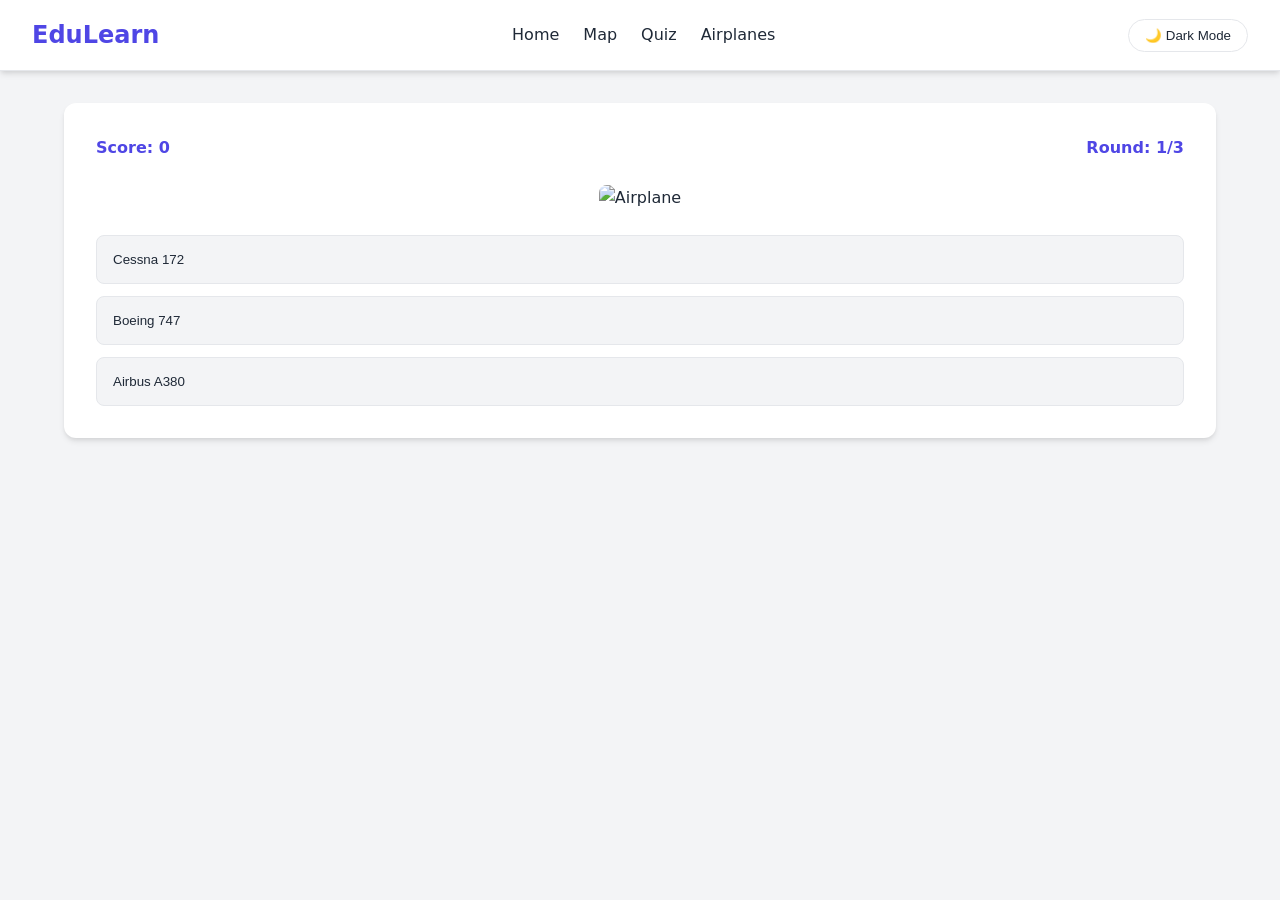
==== airplanes.html @ 9898b206 "Initial commit" ====
<!DOCTYPE html>
<html lang="en">
<head>
    <meta charset="UTF-8">
    <meta name="viewport" content="width=device-width, initial-scale=1.0">
    <title>Airplane Spotter - EduLearn</title>
    <link rel="stylesheet" href="css/style.css">
</head>
<body>
    <nav>
        <h1>EduLearn</h1>
        <ul>
            <li><a href="index.html">Home</a></li>
            <li><a href="map.html">Map</a></li>
            <li><a href="quiz.html">Quiz</a></li>
            <li><a href="airplanes.html">Airplanes</a></li>
        </ul>
        <button class="theme-toggle">🌙 Dark Mode</button>
    </nav>

    <div class="container">
        <div class="activity-wrapper fade-in">
            <div class="score-board">
                <span>Score: <span id="plane-score">0</span></span>
                <span>Round: <span id="plane-round">1</span>/<span id="plane-total">3</span></span>
            </div>

            <div id="plane-container">
                <div style="text-align: center; margin-bottom: 1.5rem;">
                    <img id="plane-img" src="" alt="Airplane" style="max-width: 100%; max-height: 300px; border-radius: 8px; object-fit: contain;">
                </div>
                <div class="options-grid" id="plane-options">
                    <!-- Options injected here -->
                </div>
                <div class="explanation" id="plane-explanation"></div>
                <button id="next-plane-btn" class="btn" style="margin-top: 1rem; display: none;">Next Plane</button>
            </div>

            <div id="plane-results" style="display: none; text-align: center;">
                <h2>Spotter Complete!</h2>
                <p>Final Score: <span id="plane-final-score">0</span></p>
                <button class="btn" onclick="location.reload()">Restart</button>
            </div>
        </div>
    </div>

    <script src="data/content.js"></script>
    <script src="js/main.js"></script>
    <script src="js/airplane-activity.js"></script>
</body>
</html>
---- css/style.css ----
/* css/style.css */
:root {
    --primary: #4f46e5;
    --primary-hover: #4338ca;
    --bg-body: #f3f4f6;
    --bg-card: #ffffff;
    --text-main: #1f2937;
    --text-muted: #6b7280;
    --border: #e5e7eb;
    --success: #10b981;
    --error: #ef4444;
    --shadow: 0 4px 6px -1px rgba(0, 0, 0, 0.1), 0 2px 4px -1px rgba(0, 0, 0, 0.06);
    --radius: 12px;
    --transition: all 0.3s ease;
}

[data-theme="dark"] {
    --bg-body: #111827;
    --bg-card: #1f2937;
    --text-main: #f9fafb;
    --text-muted: #9ca3af;
    --border: #374151;
    --shadow: 0 4px 6px -1px rgba(0, 0, 0, 0.5);
}

* { box-sizing: border-box; margin: 0; padding: 0; }

body {
    font-family: 'Segoe UI', system-ui, sans-serif;
    background-color: var(--bg-body);
    color: var(--text-main);
    line-height: 1.6;
    transition: background-color 0.3s, color 0.3s;
}

/* Navigation */
nav {
    background: var(--bg-card);
    border-bottom: 1px solid var(--border);
    padding: 1rem 2rem;
    display: flex;
    justify-content: space-between;
    align-items: center;
    position: sticky;
    top: 0;
    z-index: 100;
    box-shadow: var(--shadow);
}

nav h1 { font-size: 1.5rem; color: var(--primary); }
nav ul { display: flex; gap: 1.5rem; list-style: none; }
nav a { text-decoration: none; color: var(--text-main); font-weight: 500; transition: var(--transition); }
nav a:hover { color: var(--primary); }

.theme-toggle {
    background: none;
    border: 1px solid var(--border);
    color: var(--text-main);
    padding: 0.5rem 1rem;
    border-radius: 20px;
    cursor: pointer;
    transition: var(--transition);
}
.theme-toggle:hover { background: var(--border); }

/* Layout */
.container {
    max-width: 1200px;
    margin: 2rem auto;
    padding: 0 1.5rem;
}

/* Homepage Cards */
.dashboard {
    display: grid;
    grid-template-columns: repeat(auto-fit, minmax(300px, 1fr));
    gap: 2rem;
}

.card {
    background: var(--bg-card);
    border-radius: var(--radius);
    padding: 2rem;
    box-shadow: var(--shadow);
    transition: var(--transition);
    border: 1px solid var(--border);
    display: flex;
    flex-direction: column;
    justify-content: space-between;
}

.card:hover { transform: translateY(-5px); box-shadow: 0 10px 15px -3px rgba(0, 0, 0, 0.1); }
.card h2 { margin-bottom: 0.5rem; color: var(--primary); }
.card p { color: var(--text-muted); margin-bottom: 1.5rem; }
.btn {
    display: inline-block;
    background: var(--primary);
    color: white;
    padding: 0.75rem 1.5rem;
    border-radius: 8px;
    text-decoration: none;
    font-weight: 600;
    border: none;
    cursor: pointer;
    transition: var(--transition);
    width: 100%;
    text-align: center;
}
.btn:hover { background: var(--primary-hover); }

/* Activity Pages */
.activity-wrapper {
    background: var(--bg-card);
    padding: 2rem;
    border-radius: var(--radius);
    box-shadow: var(--shadow);
    margin-top: 2rem;
}

.score-board {
    display: flex;
    justify-content: space-between;
    margin-bottom: 1.5rem;
    font-weight: bold;
    color: var(--primary);
}

/* Map Specifics */
#map { height: 400px; width: 100%; border-radius: 8px; margin-bottom: 1rem; border: 2px solid var(--border); }

/* Quiz Specifics */
.question-box { font-size: 1.25rem; margin-bottom: 1.5rem; }
.options-grid { display: grid; gap: 0.75rem; }
.option-btn {
    background: var(--bg-body);
    border: 1px solid var(--border);
    padding: 1rem;
    border-radius: 8px;
    text-align: left;
    cursor: pointer;
    transition: var(--transition);
    color: var(--text-main);
}
.option-btn:hover { border-color: var(--primary); background: var(--bg-body); }
.option-btn.correct { background: var(--success); color: white; border-color: var(--success); }
.option-btn.wrong { background: var(--error); color: white; border-color: var(--error); }
.explanation { margin-top: 1rem; padding: 1rem; background: var(--bg-body); border-radius: 8px; display: none; }

/* Animations */
.fade-in { animation: fadeIn 0.5s ease-in; }
@keyframes fadeIn { from { opacity: 0; transform: translateY(10px); } to { opacity: 1; transform: translateY(0); } }

/* Responsive */
@media (max-width: 768px) {
    nav { flex-direction: column; gap: 1rem; }
    nav ul { gap: 1rem; font-size: 0.9rem; }
    .dashboard { grid-template-columns: 1fr; }
}
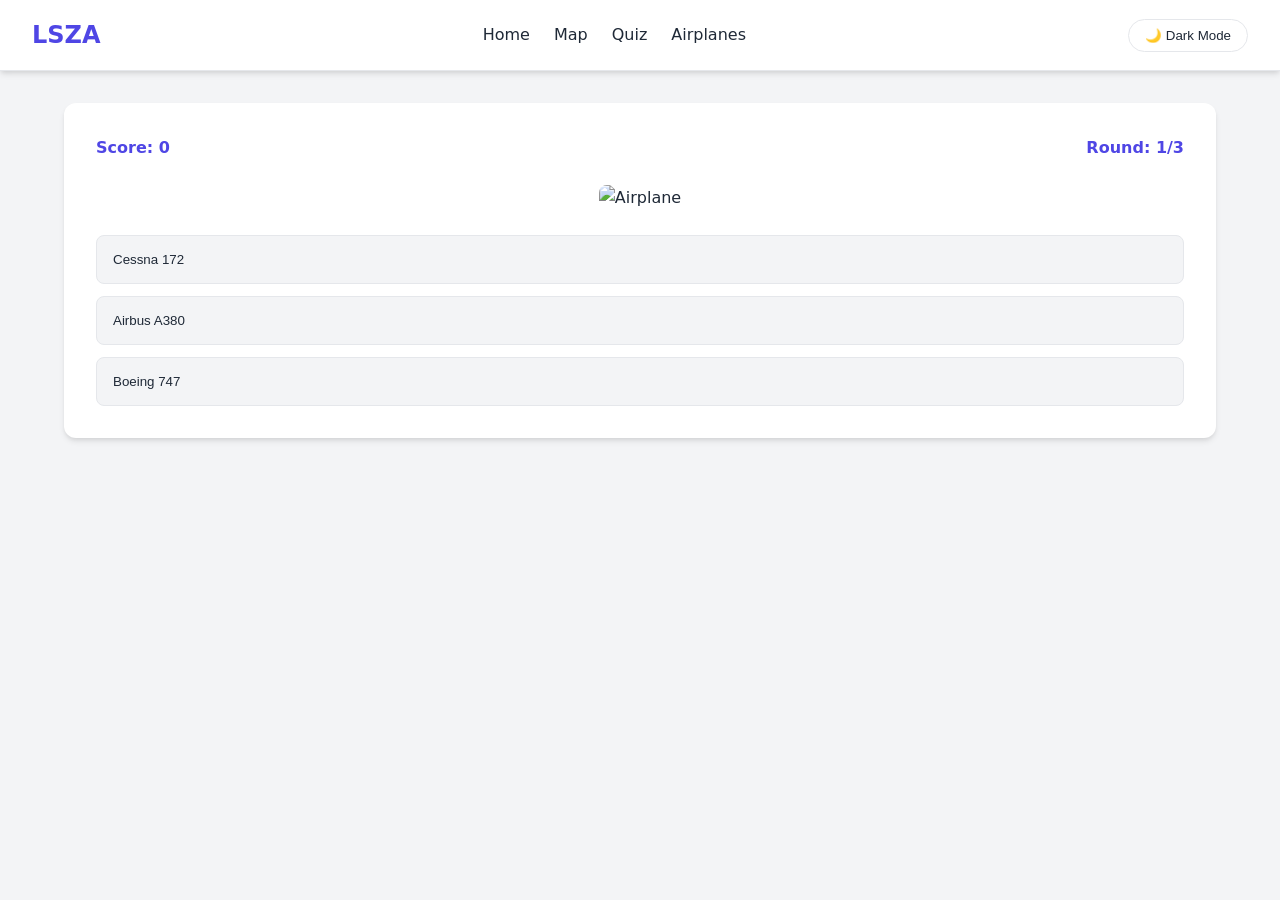
==== commit 672aca9f: "New page title" ====
--- a/airplanes.html
+++ b/airplanes.html
@@ -3,12 +3,12 @@
 <head>
     <meta charset="UTF-8">
     <meta name="viewport" content="width=device-width, initial-scale=1.0">
-    <title>Airplane Spotter - EduLearn</title>
+    <title>Airplane Spotter - LSZA</title>
     <link rel="stylesheet" href="css/style.css">
 </head>
 <body>
     <nav>
-        <h1>EduLearn</h1>
+        <h1>LSZA</h1>
         <ul>
             <li><a href="index.html">Home</a></li>
             <li><a href="map.html">Map</a></li>
